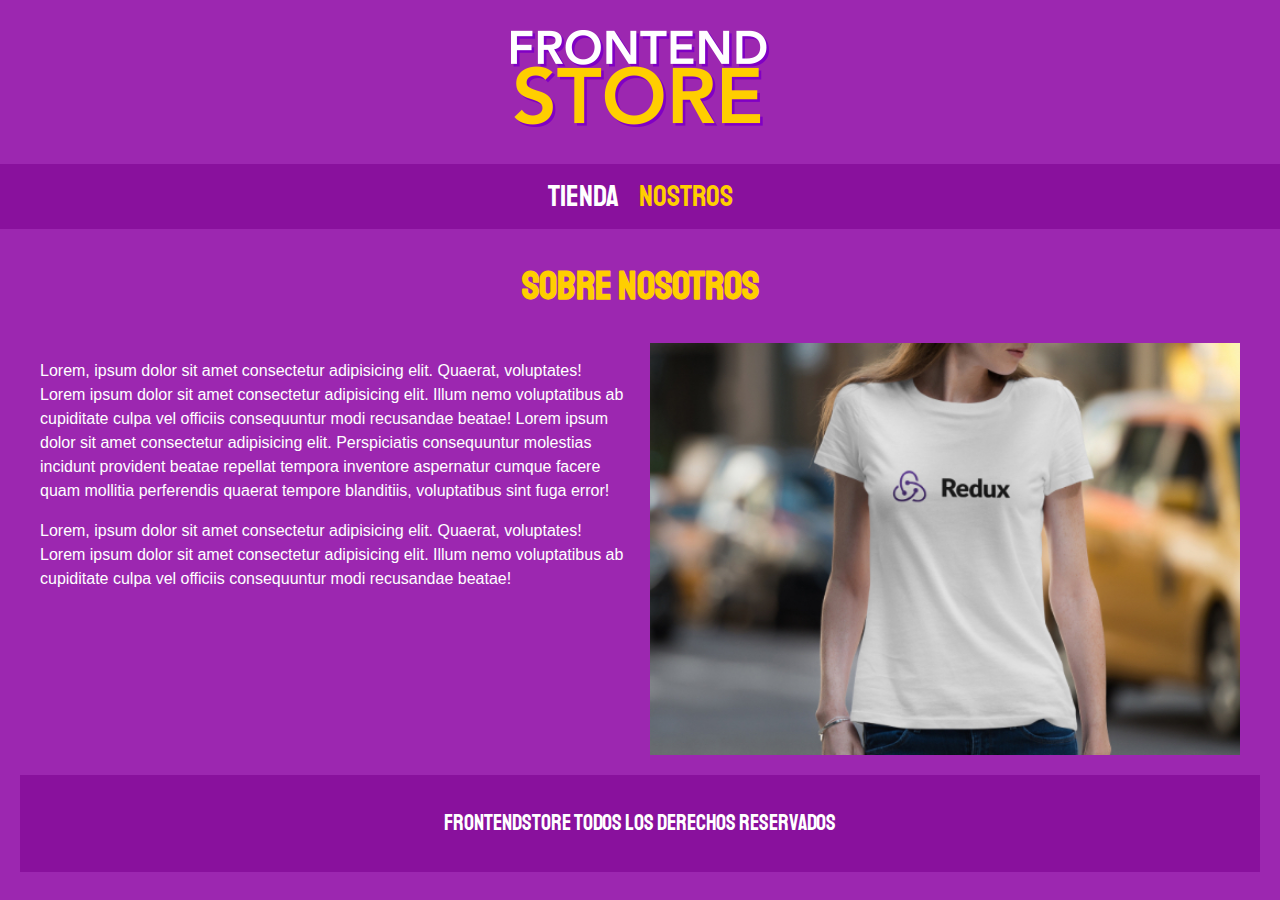
==== nosotros.html @ 1d07cb6f "first" ====
<!DOCTYPE html>
<html lang="en">
	<head>
		<meta charset="UTF-8" />
		<meta http-equiv="X-UA-Compatible" content="IE=edge" />
		<meta name="viewport" content="width=device-width, initial-scale=1.0" />
		<title>FrontEndStore</title>
		<link rel="preload" href="css/normalize.css" as="style" />
		<link rel="preload" href="css/style.css" as="style" />
		<link rel="stylesheet" href="css/normalize.css" />
		<link rel="preconnect" href="https://fonts.googleapis.com" />
		<link rel="preconnect" href="https://fonts.gstatic.com" crossorigin />
		<link
			href="https://fonts.googleapis.com/css2?family=Staatliches&display=swap"
			rel="stylesheet"
		/>
		<link rel="stylesheet" href="css/style.css" />
	</head>
	<body>
		<header class="header">
			<a href="index.html">
				<img class="header__logo" src="img/logo.png" alt="LogoTipo" />
			</a>
		</header>
		<nav class="navegacion">
			<a class="navegacion__enlace" href="index.html">Tienda</a>
			<a
				class="navegacion__enlace navegacion__enlace--activo"
				href="nosotros.html"
				>Nostros</a
			>
		</nav>

		<main class="contenedor">
			<h1>Sobre Nosotros</h1>
			<div class="nosotros">
				<div class="nosotros__contenido">
					<p>
						Lorem, ipsum dolor sit amet consectetur adipisicing elit. Quaerat,
						voluptates! Lorem ipsum dolor sit amet consectetur adipisicing elit.
						Illum nemo voluptatibus ab cupiditate culpa vel officiis
						consequuntur modi recusandae beatae! Lorem ipsum dolor sit amet
						consectetur adipisicing elit. Perspiciatis consequuntur molestias
						incidunt provident beatae repellat tempora inventore aspernatur
						cumque facere quam mollitia perferendis quaerat tempore blanditiis,
						voluptatibus sint fuga error!
					</p>
					<p>
						Lorem, ipsum dolor sit amet consectetur adipisicing elit. Quaerat,
						voluptates! Lorem ipsum dolor sit amet consectetur adipisicing elit.
						Illum nemo voluptatibus ab cupiditate culpa vel officiis
						consequuntur modi recusandae beatae!
					</p>
				</div>
				<img class="nosotros__imagen" src="/img/nosotros.jpg" alt="nosotros" />
			</div>
		</main>

		<footer class="footer">
			<p class="footer__texto">FrontEndStore Todos los Derechos Reservados</p>
		</footer>
	</body>
</html>
---- css/style.css ----
:root {
	--primario: #9c27b0;
	--primario-ocura: #89119d;
	--secundario: #ffce00;
	--secundario-oscuro: rgb(233, 287, 2);
	--blanco: #fff;
	--negro: #000;
	--fuente-principal: "Staatliches", cursive;
}

html {
	box-sizing: border-box;
	font-size: 62.5%;
}
*,
*:before,
*:after {
	box-sizing: inherit;
}
/* globales  */
body {
	background: var(--primario);
	font-size: 1.6rem;
	line-height: 1.5;
}

p {
	font-size: 1.6rem;
	font-family: Arial, Helvetica, sans-serif;
	color: var(--blanco);
}
a {
	text-decoration: none;
}

img {
	max-width: 100%;
}

.contenedor {
	max-width: 120rem;
	margin: 0 auto;
}

h1,
h2,
h3 {
	text-align: center;
	color: var(--secundario);
	font-family: var(--fuente-principal);
}
h1 {
	font-size: 4rem;
}

h2 {
	font-size: 3.2rem;
}

h3 {
	font-size: 2.4rem;
}
/* header */
.header {
	display: flex;
	justify-content: center;
}
.header__logo {
	margin: 3rem 0;
}

/* footer */
.footer {
	background-color: var(--primario-ocura);
	margin: 2rem;
	padding: 1rem 0;
}
.footer__texto {
	text-align: center;
	font-family: var(--fuente-principal);
	font-size: 2.2rem;
}
/* navegacion */
.navegacion {
	background-color: var(--primario-ocura);
	padding: 1rem 0;
	display: flex;
	justify-content: center;
	gap: 2rem;
}

.navegacion__enlace {
	font-family: var(--fuente-principal);
	color: var(--blanco);
	font-size: 3rem;
}
.navegacion__enlace--activo,
.navegacion__enlace:hover {
	color: var(--secundario);
}
/* grid */
.grid {
	display: grid;
	grid-template-columns: repeat(2, 1fr);
	gap: 2rem;
}

@media (min-width: 768px) {
	.grid {
		display: grid;
		grid-template-columns: repeat(3, 1fr);
	}
}

.producto {
	background-color: var(--primario-ocura);
	padding: 1rem;
}

.producto__imagen {
	width: 100%;
}

.producto__nombre {
	font-size: 4rem;
}

.producto__precio {
	font-size: 2.8rem;
	color: var(--secundario);
}

.producto__nombre,
.producto__precio {
	font-family: var(--fuente-principal);
	margin: 1rem 0;
	text-align: center;
	line-height: 1.2;
}

/* graficos */

.grafico {
	min-height: 30rem;
	grid-column: 1/3;
}

.grafico--camisas {
	grid-row: 2/3;

	background-image: url(../img/grafico1.jpg);
	background-repeat: no-repeat;
	background-size: 100%;
}

.grafico--node {
	background-image: url(../img/grafico2.jpg);
	background-repeat: no-repeat;
	background-size: 100%;
	grid-row: 8/9;
}

@media (min-width: 768px) {
	.grafico--node {
		grid-row: 5/6;
		grid-column: 2/4;
	}
}
/* nosotros */

.nosotros {
	display: grid;
	grid-template-rows: repeat(2, auto);
}
@media (min-width: 768px) {
	.nosotros {
		grid-template-columns: repeat(2, 1fr);
		column-gap: 2rem;
	}
}

.nosotros__contenido {
}
.nosotros__imagen {
	grid-row: 1/2;
	width: 100%;
}
@media (min-width: 768px) {
	.nosotros__imagen {
		grid-column: 2/3;
	}
}
---- css/style.css ----
:root {
	--primario: #9c27b0;
	--primario-ocura: #89119d;
	--secundario: #ffce00;
	--secundario-oscuro: rgb(233, 287, 2);
	--blanco: #fff;
	--negro: #000;
	--fuente-principal: "Staatliches", cursive;
}

html {
	box-sizing: border-box;
	font-size: 62.5%;
}
*,
*:before,
*:after {
	box-sizing: inherit;
}
/* globales  */
body {
	background: var(--primario);
	font-size: 1.6rem;
	line-height: 1.5;
}

p {
	font-size: 1.6rem;
	font-family: Arial, Helvetica, sans-serif;
	color: var(--blanco);
}
a {
	text-decoration: none;
}

img {
	max-width: 100%;
}

.contenedor {
	max-width: 120rem;
	margin: 0 auto;
}

h1,
h2,
h3 {
	text-align: center;
	color: var(--secundario);
	font-family: var(--fuente-principal);
}
h1 {
	font-size: 4rem;
}

h2 {
	font-size: 3.2rem;
}

h3 {
	font-size: 2.4rem;
}
/* header */
.header {
	display: flex;
	justify-content: center;
}
.header__logo {
	margin: 3rem 0;
}

/* footer */
.footer {
	background-color: var(--primario-ocura);
	margin: 2rem;
	padding: 1rem 0;
}
.footer__texto {
	text-align: center;
	font-family: var(--fuente-principal);
	font-size: 2.2rem;
}
/* navegacion */
.navegacion {
	background-color: var(--primario-ocura);
	padding: 1rem 0;
	display: flex;
	justify-content: center;
	gap: 2rem;
}

.navegacion__enlace {
	font-family: var(--fuente-principal);
	color: var(--blanco);
	font-size: 3rem;
}
.navegacion__enlace--activo,
.navegacion__enlace:hover {
	color: var(--secundario);
}
/* grid */
.grid {
	display: grid;
	grid-template-columns: repeat(2, 1fr);
	gap: 2rem;
}

@media (min-width: 768px) {
	.grid {
		display: grid;
		grid-template-columns: repeat(3, 1fr);
	}
}

.producto {
	background-color: var(--primario-ocura);
	padding: 1rem;
}

.producto__imagen {
	width: 100%;
}

.producto__nombre {
	font-size: 4rem;
}

.producto__precio {
	font-size: 2.8rem;
	color: var(--secundario);
}

.producto__nombre,
.producto__precio {
	font-family: var(--fuente-principal);
	margin: 1rem 0;
	text-align: center;
	line-height: 1.2;
}

/* graficos */

.grafico {
	min-height: 30rem;
	grid-column: 1/3;
}

.grafico--camisas {
	grid-row: 2/3;

	background-image: url(../img/grafico1.jpg);
	background-repeat: no-repeat;
	background-size: 100%;
}

.grafico--node {
	background-image: url(../img/grafico2.jpg);
	background-repeat: no-repeat;
	background-size: 100%;
	grid-row: 8/9;
}

@media (min-width: 768px) {
	.grafico--node {
		grid-row: 5/6;
		grid-column: 2/4;
	}
}
/* nosotros */

.nosotros {
	display: grid;
	grid-template-rows: repeat(2, auto);
}
@media (min-width: 768px) {
	.nosotros {
		grid-template-columns: repeat(2, 1fr);
		column-gap: 2rem;
	}
}

.nosotros__contenido {
}
.nosotros__imagen {
	grid-row: 1/2;
	width: 100%;
}
@media (min-width: 768px) {
	.nosotros__imagen {
		grid-column: 2/3;
	}
}
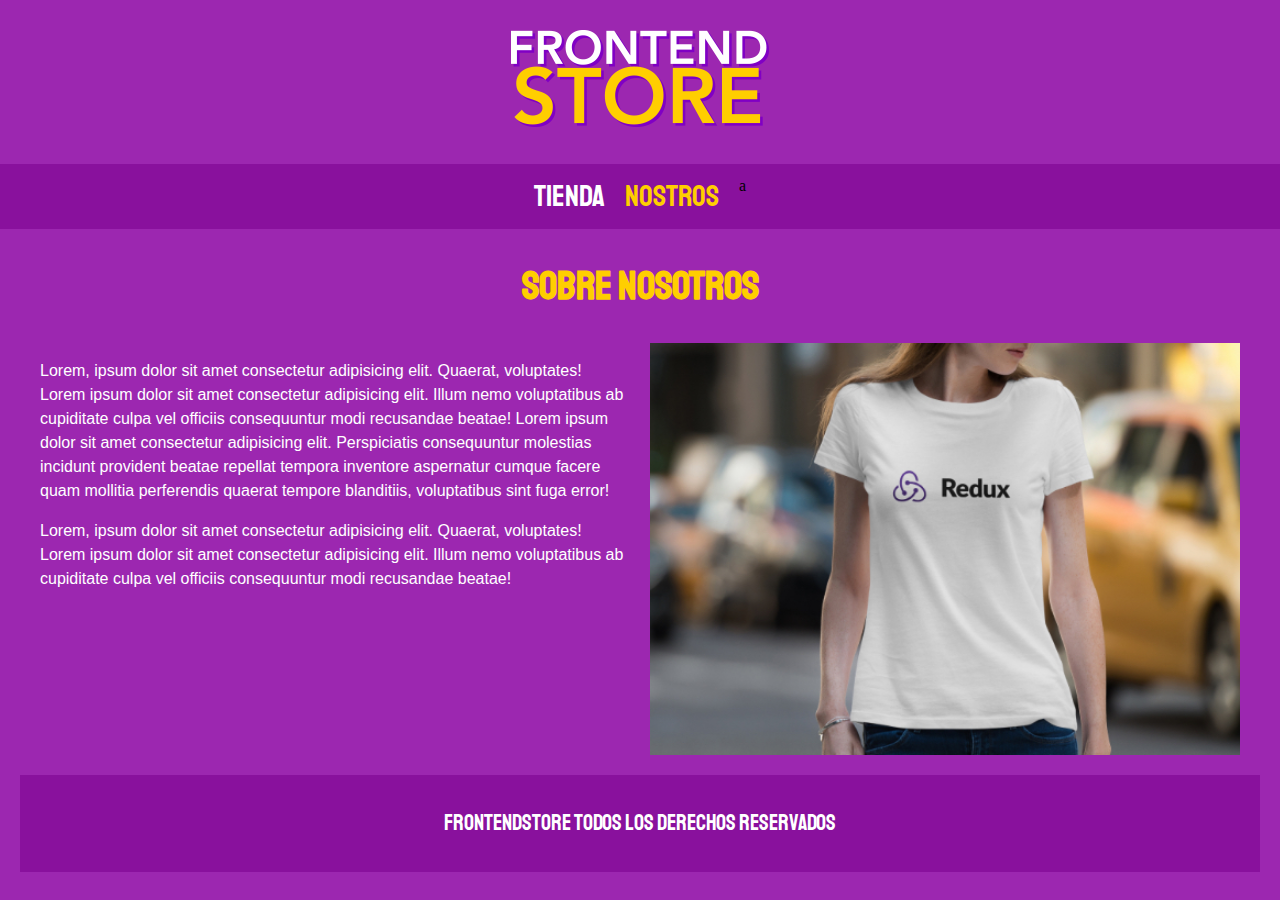
==== commit 103fe336: "s" ====
--- a/nosotros.html
+++ b/nosotros.html
@@ -28,7 +28,7 @@
 				class="navegacion__enlace navegacion__enlace--activo"
 				href="nosotros.html"
 				>Nostros</a
-			>
+			>a
 		</nav>
 
 		<main class="contenedor">
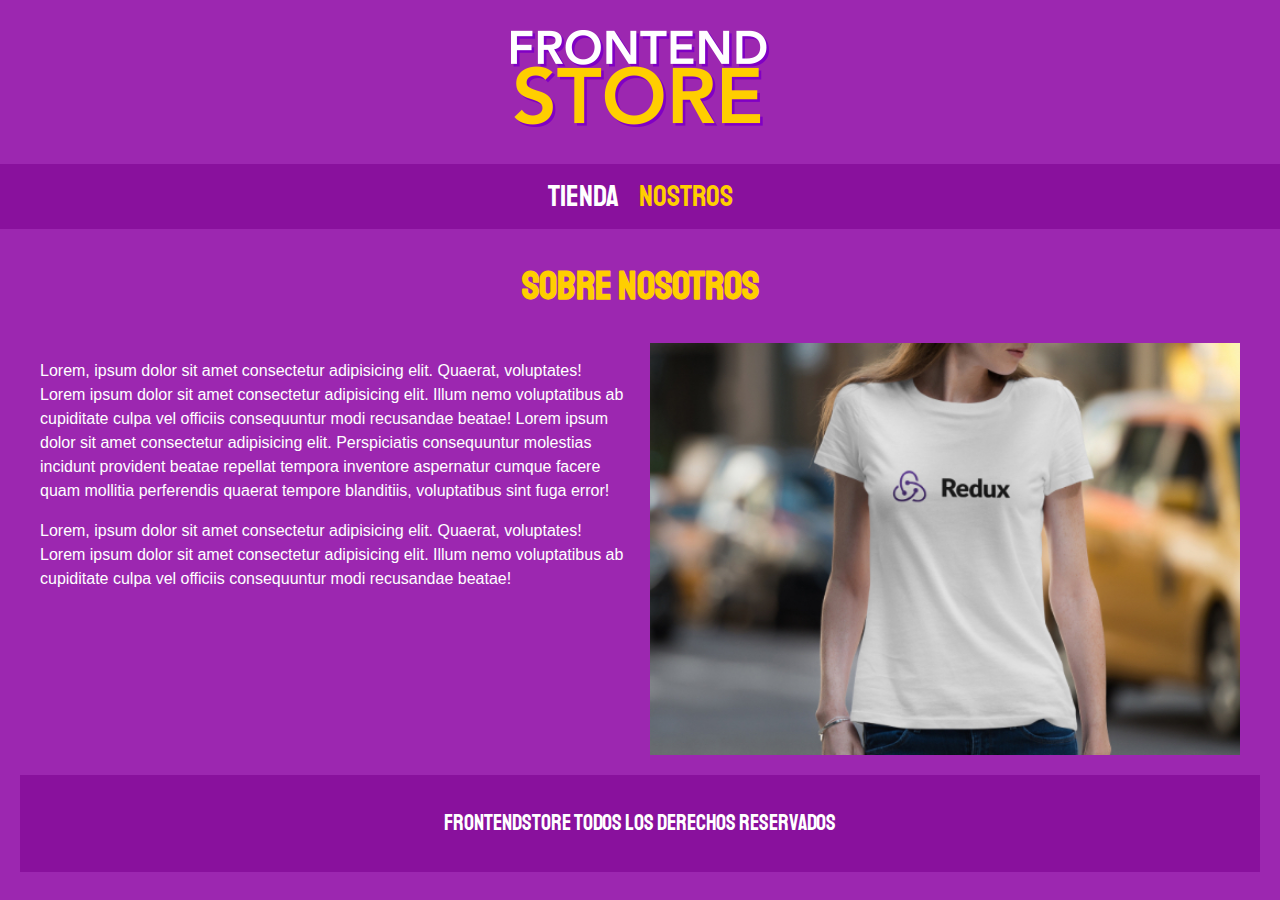
==== commit e3de444b: "ss" ====
--- a/nosotros.html
+++ b/nosotros.html
@@ -28,7 +28,7 @@
 				class="navegacion__enlace navegacion__enlace--activo"
 				href="nosotros.html"
 				>Nostros</a
-			>a
+			>
 		</nav>
 
 		<main class="contenedor">
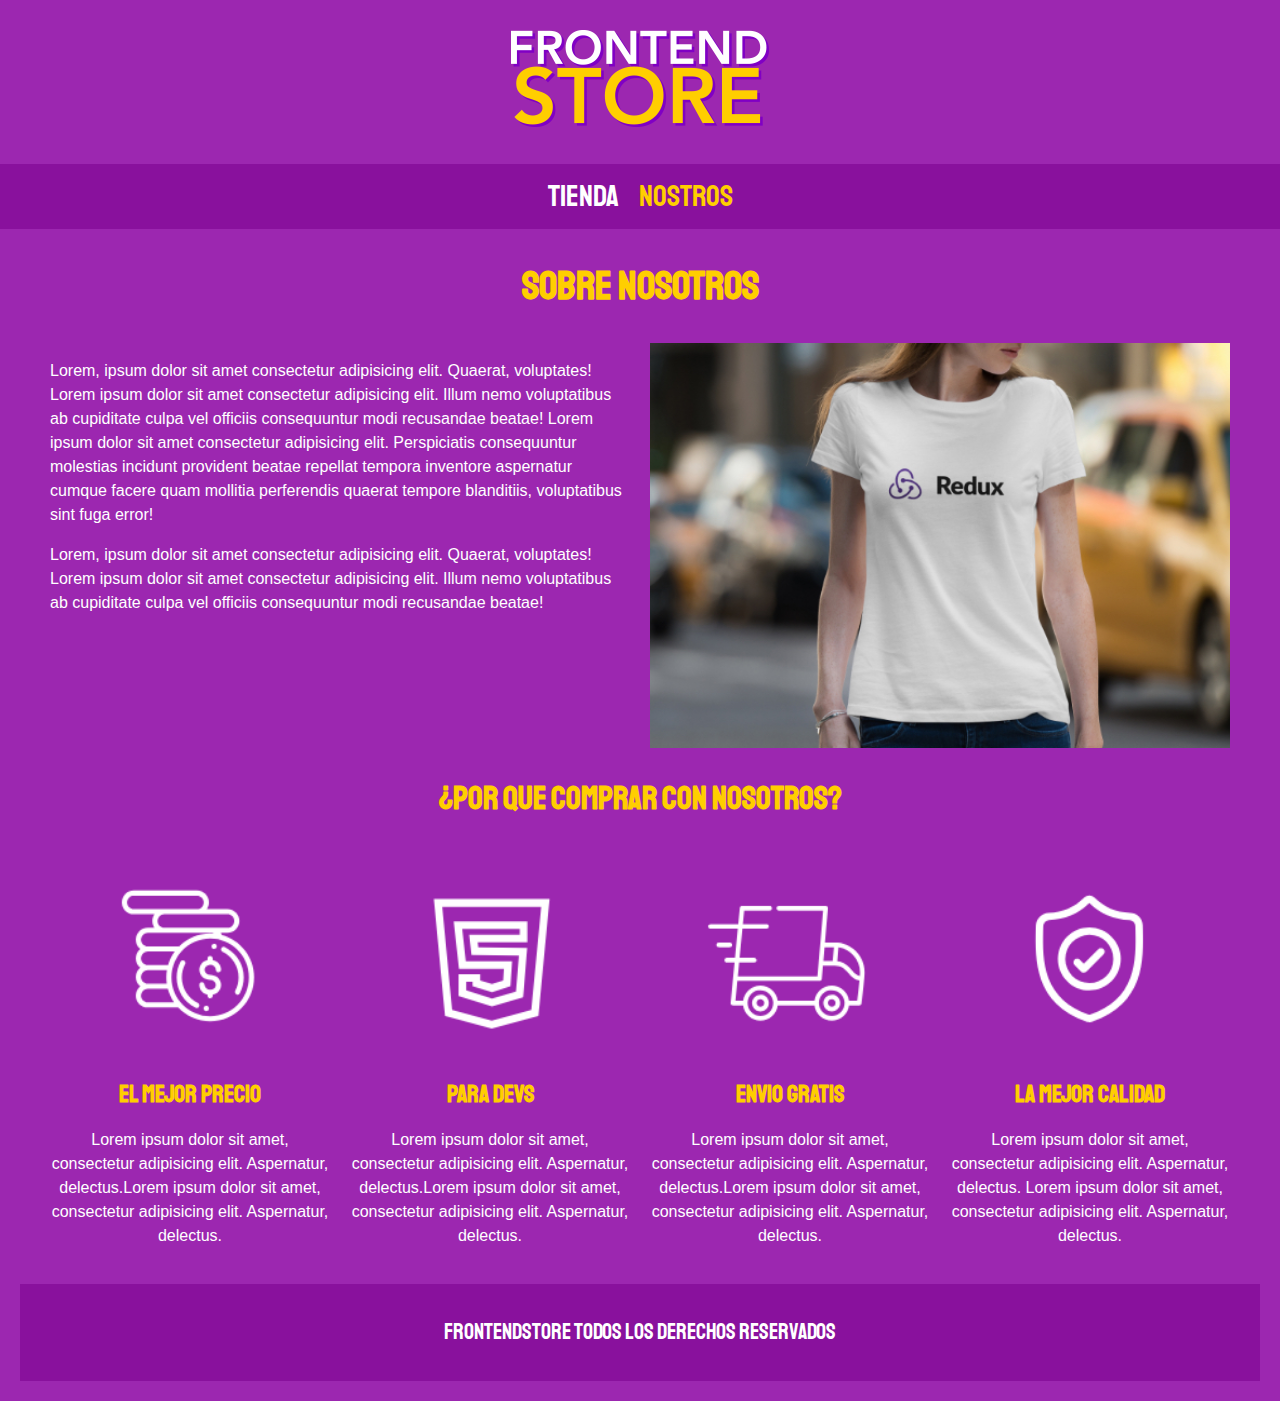
==== commit 7f43818c: "finish "nosotros"" ====
--- a/nosotros.html
+++ b/nosotros.html
@@ -55,6 +55,68 @@
 				<img class="nosotros__imagen" src="/img/nosotros.jpg" alt="nosotros" />
 			</div>
 		</main>
+		<section class="contenedor comprar">
+			<h2 class="comprar__titulo">¿Por que Comprar con Nosotros?</h2>
+			<div class="bloques">
+				<div class="bloque">
+					<img
+						class="bloque__imagen"
+						src="/img/icono_1.png"
+						alt="porque comprar"
+					/>
+					<h3 class="bloque__titulo">El Mejor Precio</h3>
+					<p>
+						Lorem ipsum dolor sit amet, consectetur adipisicing elit.
+						Aspernatur, delectus.Lorem ipsum dolor sit amet, consectetur
+						adipisicing elit. Aspernatur, delectus.
+					</p>
+				</div>
+				<!-- bloque -->
+				<div class="bloque">
+					<img
+						class="bloque__imagen"
+						src="/img/icono_2.png"
+						alt="porque comprar"
+					/>
+					<h3 class="bloque__titulo">Para Devs</h3>
+					<p>
+						Lorem ipsum dolor sit amet, consectetur adipisicing elit.
+						Aspernatur, delectus.Lorem ipsum dolor sit amet, consectetur
+						adipisicing elit. Aspernatur, delectus.
+					</p>
+				</div>
+				<!-- bloque -->
+				<div class="bloque">
+					<img
+						class="bloque__imagen"
+						src="/img/icono_3.png"
+						alt="porque comprar"
+					/>
+					<h3 class="bloque__titulo">Envio Gratis</h3>
+					<p>
+						Lorem ipsum dolor sit amet, consectetur adipisicing elit.
+						Aspernatur, delectus.Lorem ipsum dolor sit amet, consectetur
+						adipisicing elit. Aspernatur, delectus.
+					</p>
+				</div>
+				<!-- bloque -->
+				<div class="bloque">
+					<img
+						class="bloque__imagen"
+						src="/img/icono_4.png"
+						alt="porque comprar"
+					/>
+					<h3 class="bloque__titulo">La Mejor Calidad</h3>
+					<p>
+						Lorem ipsum dolor sit amet, consectetur adipisicing elit.
+						Aspernatur, delectus. Lorem ipsum dolor sit amet, consectetur
+						adipisicing elit. Aspernatur, delectus.
+					</p>
+				</div>
+				<!-- bloque -->
+			</div>
+			<!-- bloques -->
+		</section>
 
 		<footer class="footer">
 			<p class="footer__texto">FrontEndStore Todos los Derechos Reservados</p>
--- a/css/style.css
+++ b/css/style.css
@@ -40,6 +40,7 @@
 .contenedor {
 	max-width: 120rem;
 	margin: 0 auto;
+	padding: 0 1rem;
 }
 
 h1,
@@ -179,8 +180,6 @@
 	}
 }
 
-.nosotros__contenido {
-}
 .nosotros__imagen {
 	grid-row: 1/2;
 	width: 100%;
@@ -190,3 +189,29 @@
 		grid-column: 2/3;
 	}
 }
+/* bloques */
+.bloques {
+	display: grid;
+	grid-template-columns: repeat(2, 1fr);
+	gap: 2rem;
+}
+
+@media (min-width: 768px) {
+	.bloques {
+		display: grid;
+		grid-template-columns: repeat(4, 1fr);
+		gap: 2rem;
+	}
+}
+
+.bloque {
+	text-align: center;
+}
+
+.bloque__titulo {
+	margin: 0;
+}
+
+.bloque__imagen {
+	width: 100%;
+}
--- a/css/style.css
+++ b/css/style.css
@@ -40,6 +40,7 @@
 .contenedor {
 	max-width: 120rem;
 	margin: 0 auto;
+	padding: 0 1rem;
 }
 
 h1,
@@ -179,8 +180,6 @@
 	}
 }
 
-.nosotros__contenido {
-}
 .nosotros__imagen {
 	grid-row: 1/2;
 	width: 100%;
@@ -190,3 +189,29 @@
 		grid-column: 2/3;
 	}
 }
+/* bloques */
+.bloques {
+	display: grid;
+	grid-template-columns: repeat(2, 1fr);
+	gap: 2rem;
+}
+
+@media (min-width: 768px) {
+	.bloques {
+		display: grid;
+		grid-template-columns: repeat(4, 1fr);
+		gap: 2rem;
+	}
+}
+
+.bloque {
+	text-align: center;
+}
+
+.bloque__titulo {
+	margin: 0;
+}
+
+.bloque__imagen {
+	width: 100%;
+}
